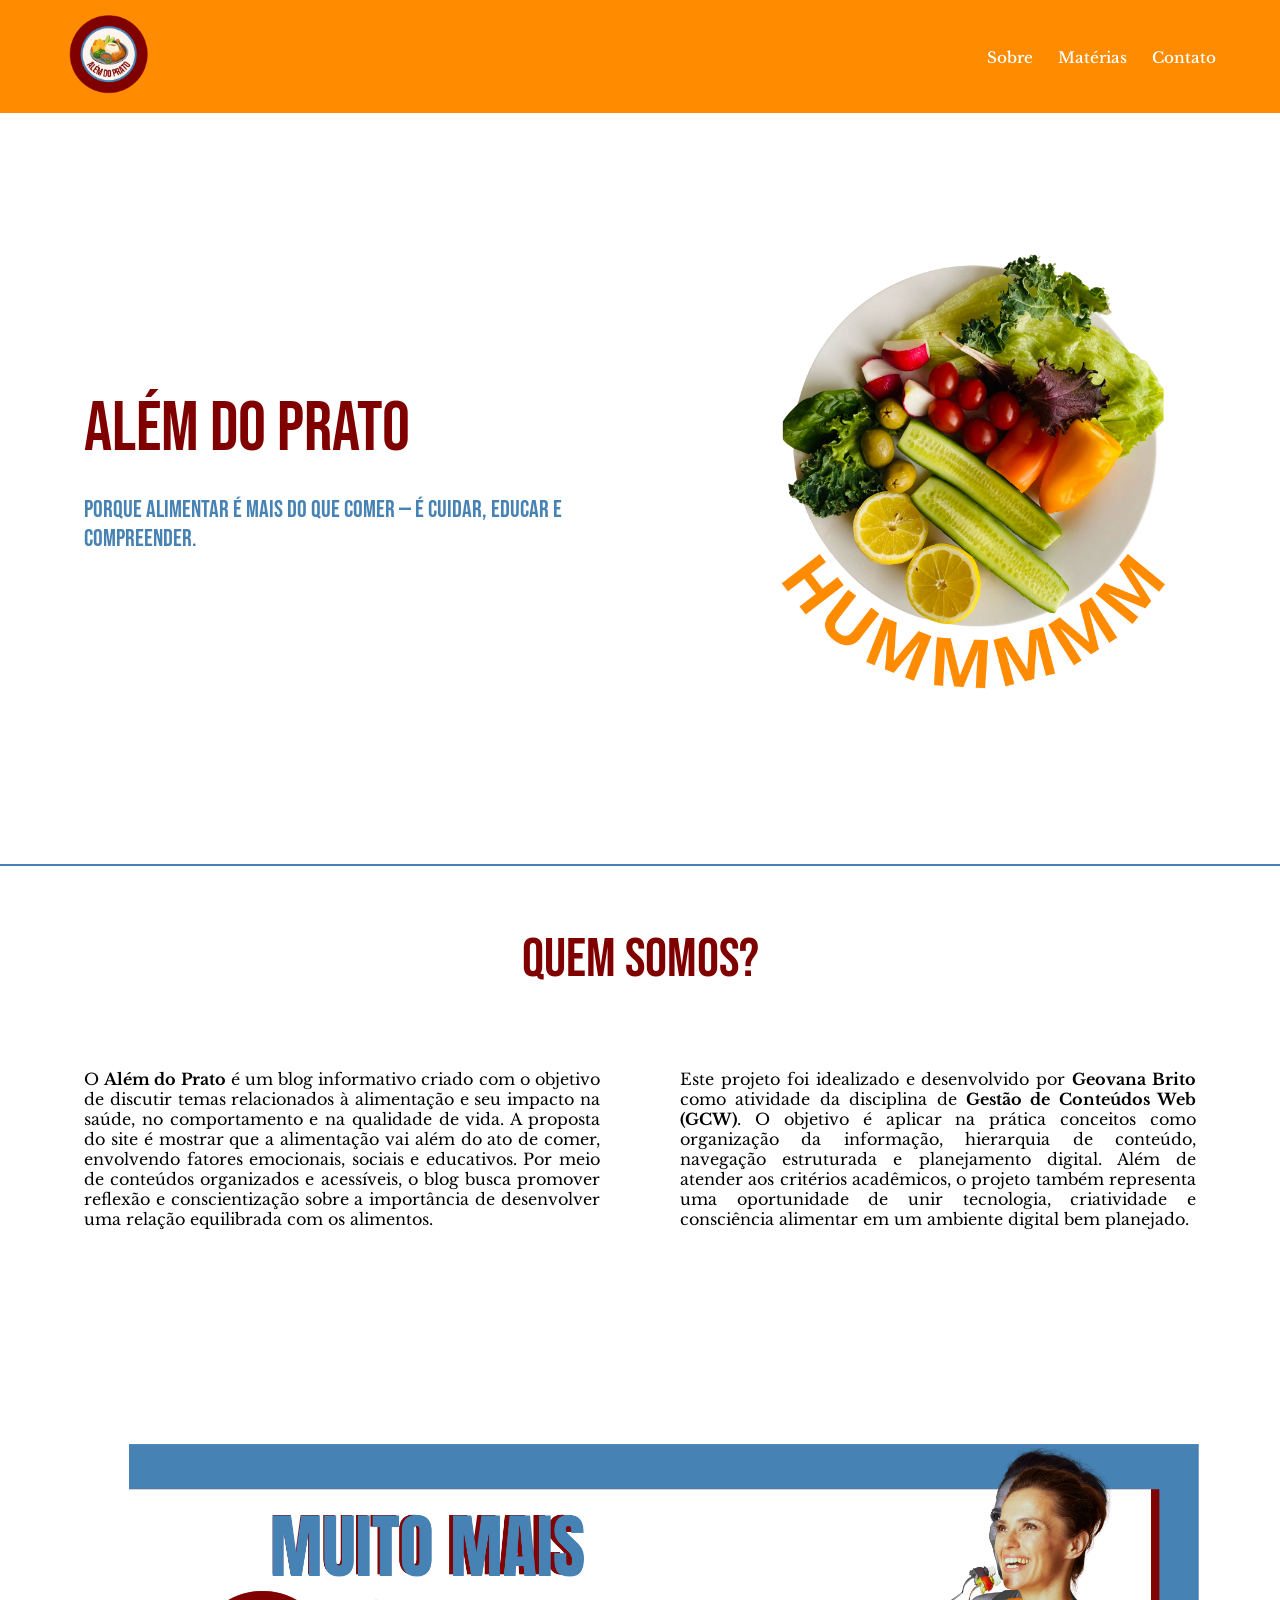
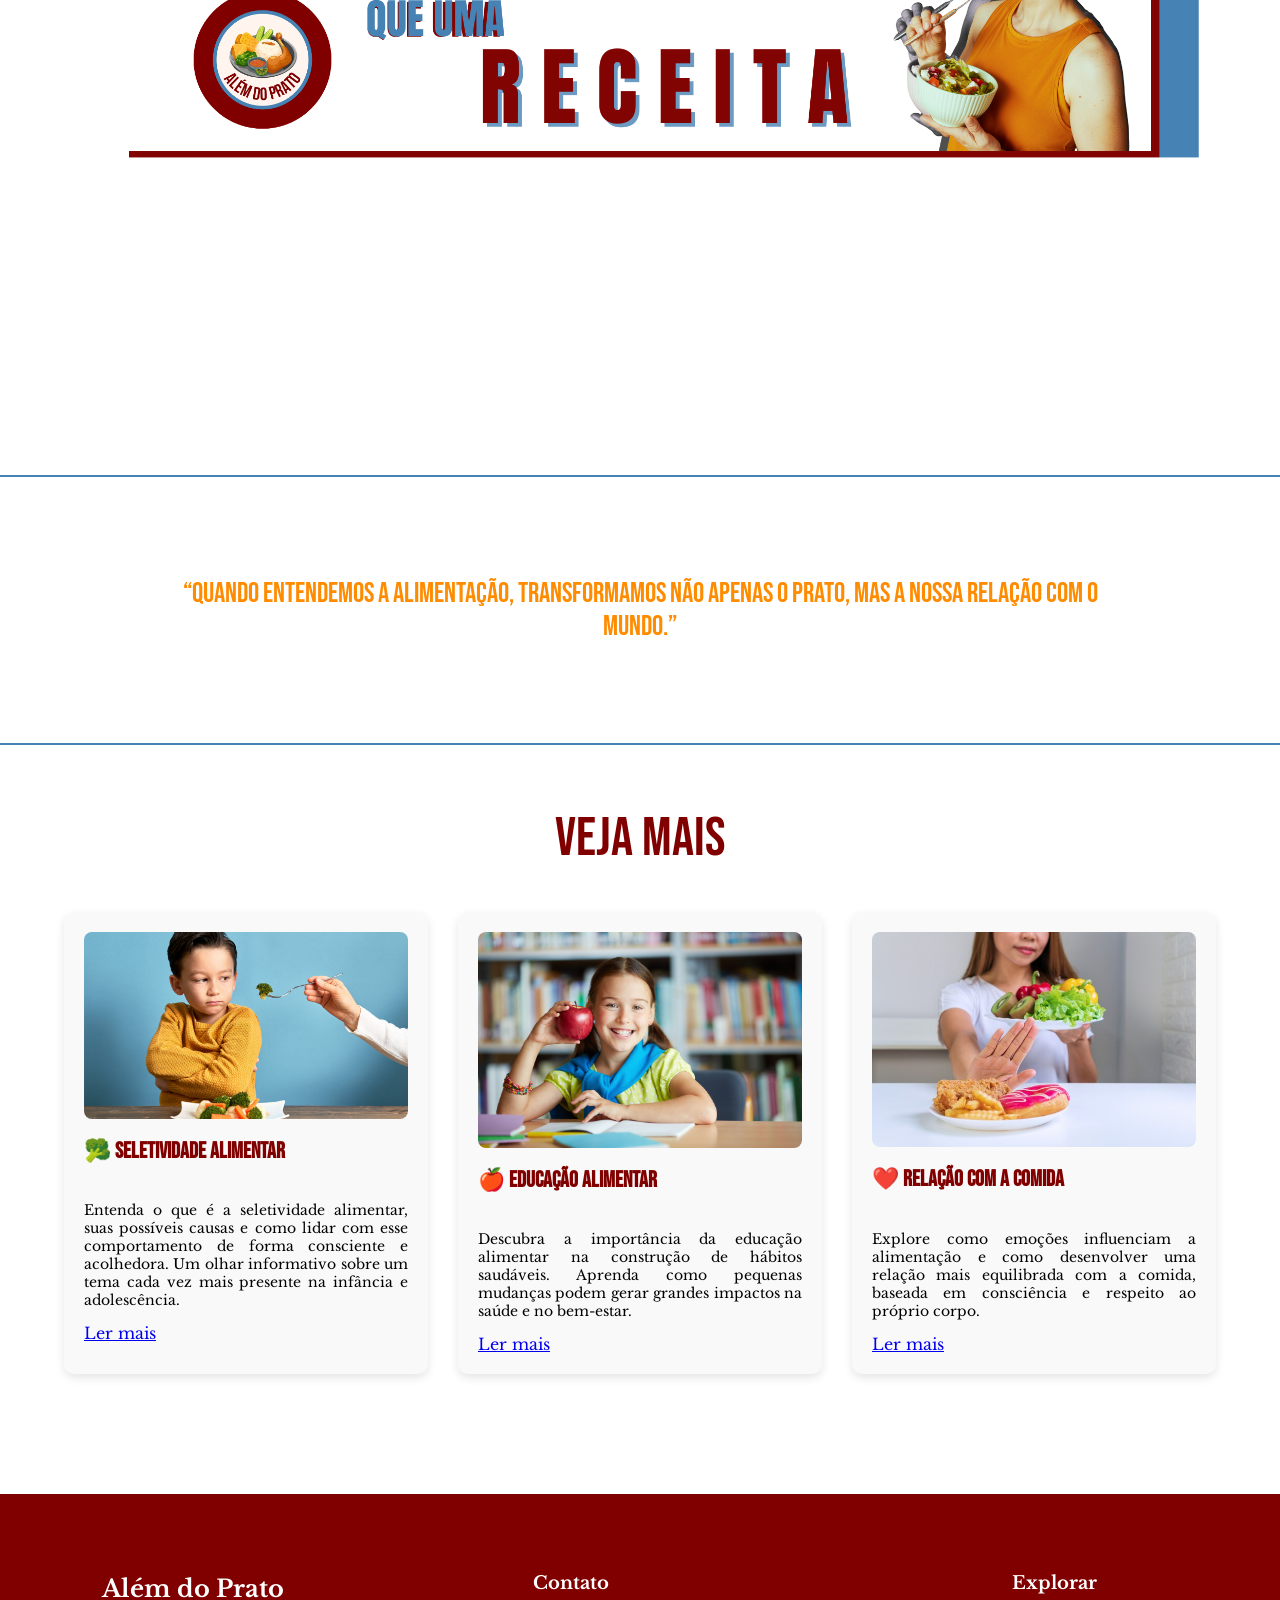
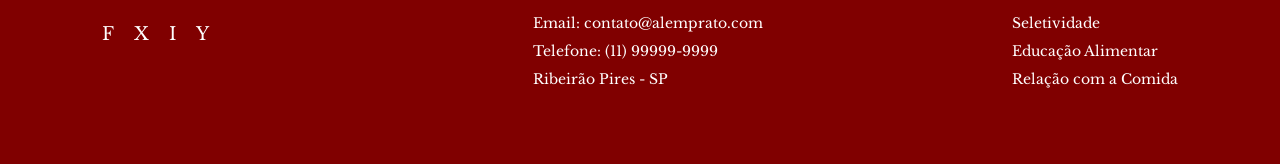
==== index.html @ 41ff0d92 "a" ====
<!DOCTYPE html>
<html lang="pt-br">
<head>
    <meta charset="UTF-8">
    <meta name="viewport" content="width=device-width, initial-scale=1.0">

    <!-- Fontes -->
    <link rel="stylesheet" href="https://fonts.googleapis.com/css2?family=Bebas+Neue&display=swap">
    <link rel="stylesheet" href="https://fonts.googleapis.com/css2?family=Libre+Baskerville:ital,wght@0,400;1,400&display=swap">

    <link rel="stylesheet" href="style.css">
    <title>Além do Prato</title>
</head>

<body>

<header class="cabecalho">
    <div class="logo">
        <img class="imglogo" src="img/logo.png" alt="Logo Além do Prato">
    </div>

    <nav id="menu">
        <input type="checkbox" id="menu-toggle">
        <label for="menu-toggle" class="menu-icon">&#9776;</label>
        <ul>
            <li><a class="menu" href="#sobre">Sobre</a></li>
            <li><a class="menu" href="#materias">Matérias</a></li>
            <li><a class="menu" href="#contato">Contato</a></li>
        </ul>
    </nav>
</header>

<main>

<!-- HERO -->
<section>
    <div class="container">
        <div class="card">
            <h1 class="title">ALÉM DO PRATO</h1>
            <p class="subtitle">
                Porque alimentar é mais do que comer — é cuidar, educar e compreender.
            </p>
        </div>

        <div class="card">
            <img class="imgapr" src="img/Além do Prato.png" alt="Imagem representativa do projeto">
        </div>
    </div>
</section>

<!-- QUEM SOMOS -->
<section id="sobre">
    <h1 class="titleqs">QUEM SOMOS?</h1>

    <div class="container">
        <div class="cardp">
            <p>
                O <strong>Além do Prato</strong> é um blog informativo criado com o objetivo de discutir temas relacionados à alimentação e seu impacto na saúde, no comportamento e na qualidade de vida. A proposta do site é mostrar que a alimentação vai além do ato de comer, envolvendo fatores emocionais, sociais e educativos. Por meio de conteúdos organizados e acessíveis, o blog busca promover reflexão e conscientização sobre a importância de desenvolver uma relação equilibrada com os alimentos.
            </p>
        </div>

        <div class="cardp">
            <p>
                Este projeto foi idealizado e desenvolvido por <strong>Geovana Brito</strong> como atividade da disciplina de <strong>Gestão de Conteúdos Web (GCW)</strong>. O objetivo é aplicar na prática conceitos como organização da informação, hierarquia de conteúdo, navegação estruturada e planejamento digital. Além de atender aos critérios acadêmicos, o projeto também representa uma oportunidade de unir tecnologia, criatividade e consciência alimentar em um ambiente digital bem planejado.
            </p>
        </div>
    </div>

    <div class="banner">
        <img class="bannerimg" src="img/omi.png" alt="Imagem ilustrativa">
    </div>
</section>

<!-- FRASE DE IMPACTO -->
<section>
    <h1 class="fraseimpactante">
        “Quando entendemos a alimentação, transformamos não apenas o prato, mas a nossa relação com o mundo.”
    </h1>
</section>

<!-- MATÉRIAS -->
<section id="materias">
    <h1 class="titleqs">VEJA MAIS</h1>
    <div class="card-group">

        <div class="card">
            <img src="img/seletividade.webp" class="card-img-top" alt="Seletividade Alimentar">
            <div class="card-body">
                <h5 class="card-title">🥦 Seletividade Alimentar</h5>
                <p class="card-text">
                    Entenda o que é a seletividade alimentar, suas possíveis causas e como lidar com esse comportamento de forma consciente e acolhedora. Um olhar informativo sobre um tema cada vez mais presente na infância e adolescência.
                </p>

                <a href="seletividade.html" class="btn-card">Ler mais</a>

            </div>
        </div>
        
        <div class="card">
            <img src="img/educacaoalimentar.jpg" class="card-img-top" alt="Educação Alimentar">
            <div class="card-body">
                <h5 class="card-title">🍎 Educação Alimentar</h5>
                <p class="card-text">
                    Descubra a importância da educação alimentar na construção de hábitos saudáveis. Aprenda como pequenas mudanças podem gerar grandes impactos na saúde e no bem-estar.
                </p>

                <a href="educacao.html" class="btn-card">Ler mais</a>

            </div>
        </div>

        <div class="card">
            <img src="img/relacaocomida.png" class="card-img-top" alt="Relação com a Comida">
            <div class="card-body">
                <h5 class="card-title">❤️ Relação com a Comida</h5>
                <p class="card-text">
                    Explore como emoções influenciam a alimentação e como desenvolver uma relação mais equilibrada com a comida, baseada em consciência e respeito ao próprio corpo.
                </p>

                <a href="relacao.html" class="btn-card">Ler mais</a>

            </div>
        </div>

    </div>
</section>

</main>

<!-- FOOTER -->
<footer id="contato">
    <div class="footer-container">

        <div class="footer-brand">
            <h2>Além do Prato</h2>
            <div class="social-icons">
                <a href="#">F</a>
                <a href="#">X</a>
                <a href="#">I</a>
                <a href="#">Y</a>
            </div>
        </div>

        <div class="footer-column">
            <h3>Contato</h3>
            <ul>
                <li>Email: contato@alemprato.com</li>
                <li>Telefone: (11) 99999-9999</li>
                <li>Ribeirão Pires - SP</li>
            </ul>
        </div>

        <div class="footer-column">
            <h3>Explorar</h3>
            <ul>
                <li><a href="seletividade.html">Seletividade</a></li>
                <li><a href="educacao.html">Educação Alimentar</a></li>
                <li><a href="relacao.html">Relação com a Comida</a></li>
            </ul>
        </div>

    </div>
</footer>

</body>
</html>
---- style.css ----
/* =========================
   CONFIGURAÇÕES GERAIS
========================= */

body{
    background-color: white;
    font-family: "Libre Baskerville", serif;
    margin: 0;
    padding-top: 100px; /* espaço para header fixo */
    text-align: center;
}

section{
    padding: 60px 5%;
    padding: 60px 5%;
    border-bottom: 2px solid #4682B4;
}

section:last-of-type{
    border-bottom: none;
}


h1{
    font-family: "Bebas Neue", sans-serif;
    font-weight: 400;
    color: #800000;
    margin: 0;
}

/* =========================
   HEADER
========================= */

.cabecalho{
    background-color: #FF8C00;
    display: flex;
    justify-content: space-between;
    align-items: center;
    padding: 15px 5%;
    position: fixed;
    top: 0;
    width: 100%;
    z-index: 1000;
    box-sizing: border-box;
}

.logo{
    width: auto;
}

.imglogo{
    width: 90px;
    height: auto;
}

/* =========================
   MENU
========================= */

nav{
    position: relative;
}

nav ul{
    list-style: none;
    margin: 0;
    padding: 0;
    display: flex;
    gap: 25px;
}

nav ul li a{
    color: white;
    text-decoration: none;
    font-size: 0.95rem;
    font-weight: 500;
    transition: 0.3s;
}

nav ul li a:hover{
    color: #4682B4;
}

/* Ícone sanduíche */
.menu-icon{
    display: none;
    font-size: 26px;
    color: white;
    cursor: pointer;
}

#menu-toggle{
    display: none;
}

/* =========================
   HERO 
========================= */

.container{
    display: flex;
    justify-content: space-between;
    align-items: center;
    gap: 40px;
    flex-wrap: wrap;
}

.title{
    text-align: left;
    font-size: 70px;
}

.subtitle{
    font-family: "Bebas Neue", sans-serif;
    color: #4682B4;
    font-size: 24px;
    text-align: left;
}

.imgapr{
    width: 600px;
    height: auto;
}

/* Remove qualquer aparência de card no hero */
.container > div{
    background: none;
    box-shadow: none;
}

/* =========================
   QUEM SOMOS
========================= */

.titleqs{
    font-size: 55px;
    margin-bottom: 40px;
    font-family: "Bebas Neue", sans-serif;
}

.cardp{
    flex: 1;
    padding: 20px;
    text-align: justify;
}

/* =========================
   BANNER
========================= */

.banner{
    margin-top: 40px;
}

.bannerimg{
    width: 100%;
    height: auto;
    margin-top: 5%;
}

/* =========================
   FRASE IMPACTANTE
========================= */

.fraseimpactante{
    color: #FF8C00;
    font-size: 28px;
    padding: 40px 10%;
}

/* =========================
   CARDS MATÉRIAS
========================= */

.card-group{
    display: flex;
    justify-content: space-between;
    gap: 30px;
    flex-wrap: wrap;
}

.card{
    flex: 1;
    min-width: 280px;
    background-color: #f9f9f9;
    padding: 20px;
    border-radius: 10px;
    box-shadow: 0 4px 10px rgba(0,0,0,0.1);
    text-align: left;
}

.card-img-top{
    width: 100%;
    border-radius: 8px;
}

.card-title{
    font-family: "Bebas Neue", sans-serif;
    font-size: 22px;
    margin-top: 15px;
    color: #800000;
}

.card-text{
    font-size: 14px;
    text-align: justify;
}

/* =========================
   FOOTER
========================= */

footer{
    background-color: #800000;
    color: white;
    padding: 60px 8%;
    margin-top: 60px;
}

.footer-container{
    display: flex;
    justify-content: space-between;
    flex-wrap: wrap;
    gap: 40px;
    text-align: left;
}

.footer-brand h2{
    font-size: 24px;
    margin-bottom: 20px;
}

.social-icons a{
    color: white;
    text-decoration: none;
    margin-right: 15px;
    font-size: 18px;
    transition: 0.3s;
}

.social-icons a:hover{
    opacity: 0.7;
}

.footer-column h3{
    margin-bottom: 20px;
    font-size: 18px;
}

.footer-column ul{
    list-style: none;
    padding: 0;
}

.footer-column ul li{
    margin-bottom: 10px;
    font-size: 14px;
}

.footer-column ul li a{
    text-decoration: none;
    color: white;
    transition: 0.3s;
}

.footer-column ul li a:hover{
    opacity: 0.7;
}

/* =========================
   RESPONSIVIDADE
========================= */

@media (max-width: 900px){

    .container{
        flex-direction: column;
        text-align: center;
    }

    .title,
    .subtitle{
        text-align: center;
    }

    .imgapr{
        width: 80%;
    }

    .card-group{
        flex-direction: column;
    }

    /* MENU MOBILE */

    nav ul{
        position: absolute;
        top: 60px;
        right: 0;
        background-color: #FF8C00;
        flex-direction: column;
        width: 180px;
        padding: 15px;
        border-radius: 8px;
        display: none;
    }

    nav ul li{
        margin: 10px 0;
    }

    #menu-toggle:checked ~ ul{
        display: flex;
    }

    .menu-icon{
        display: block;
    }
}
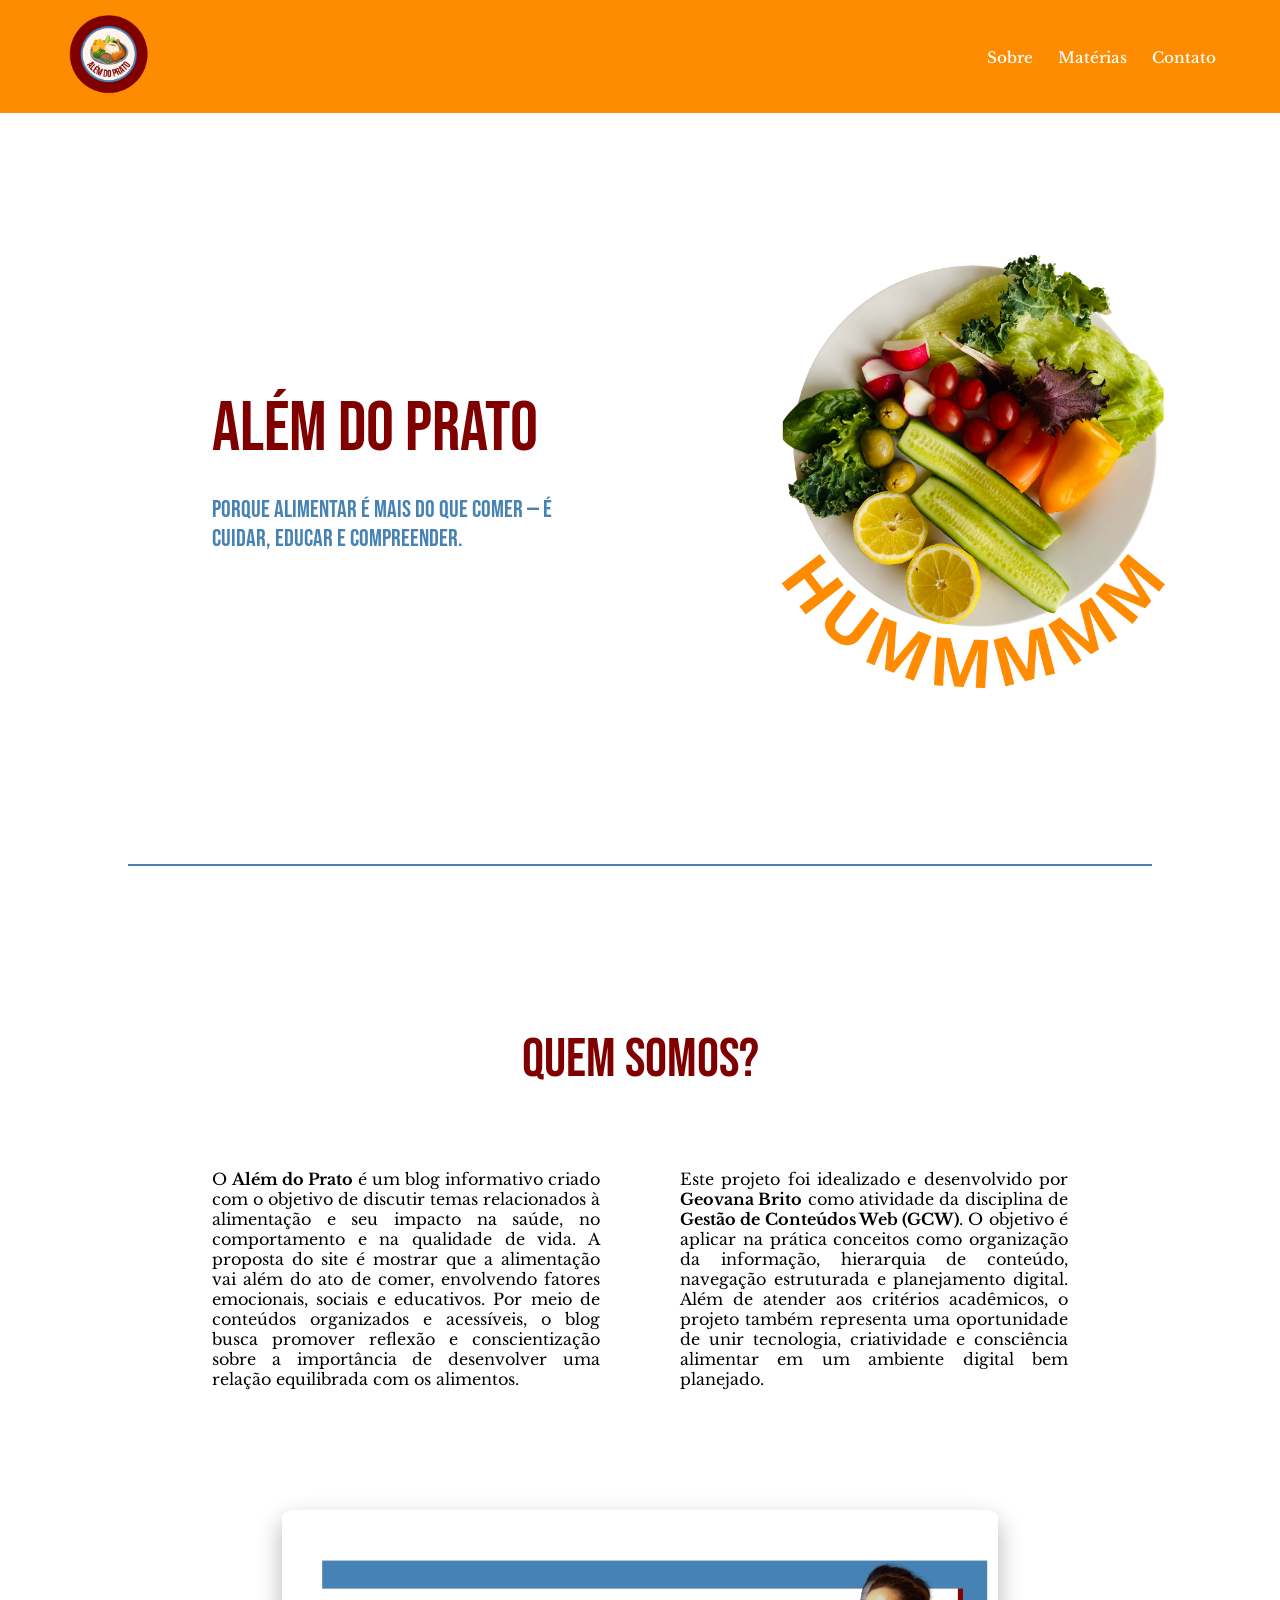
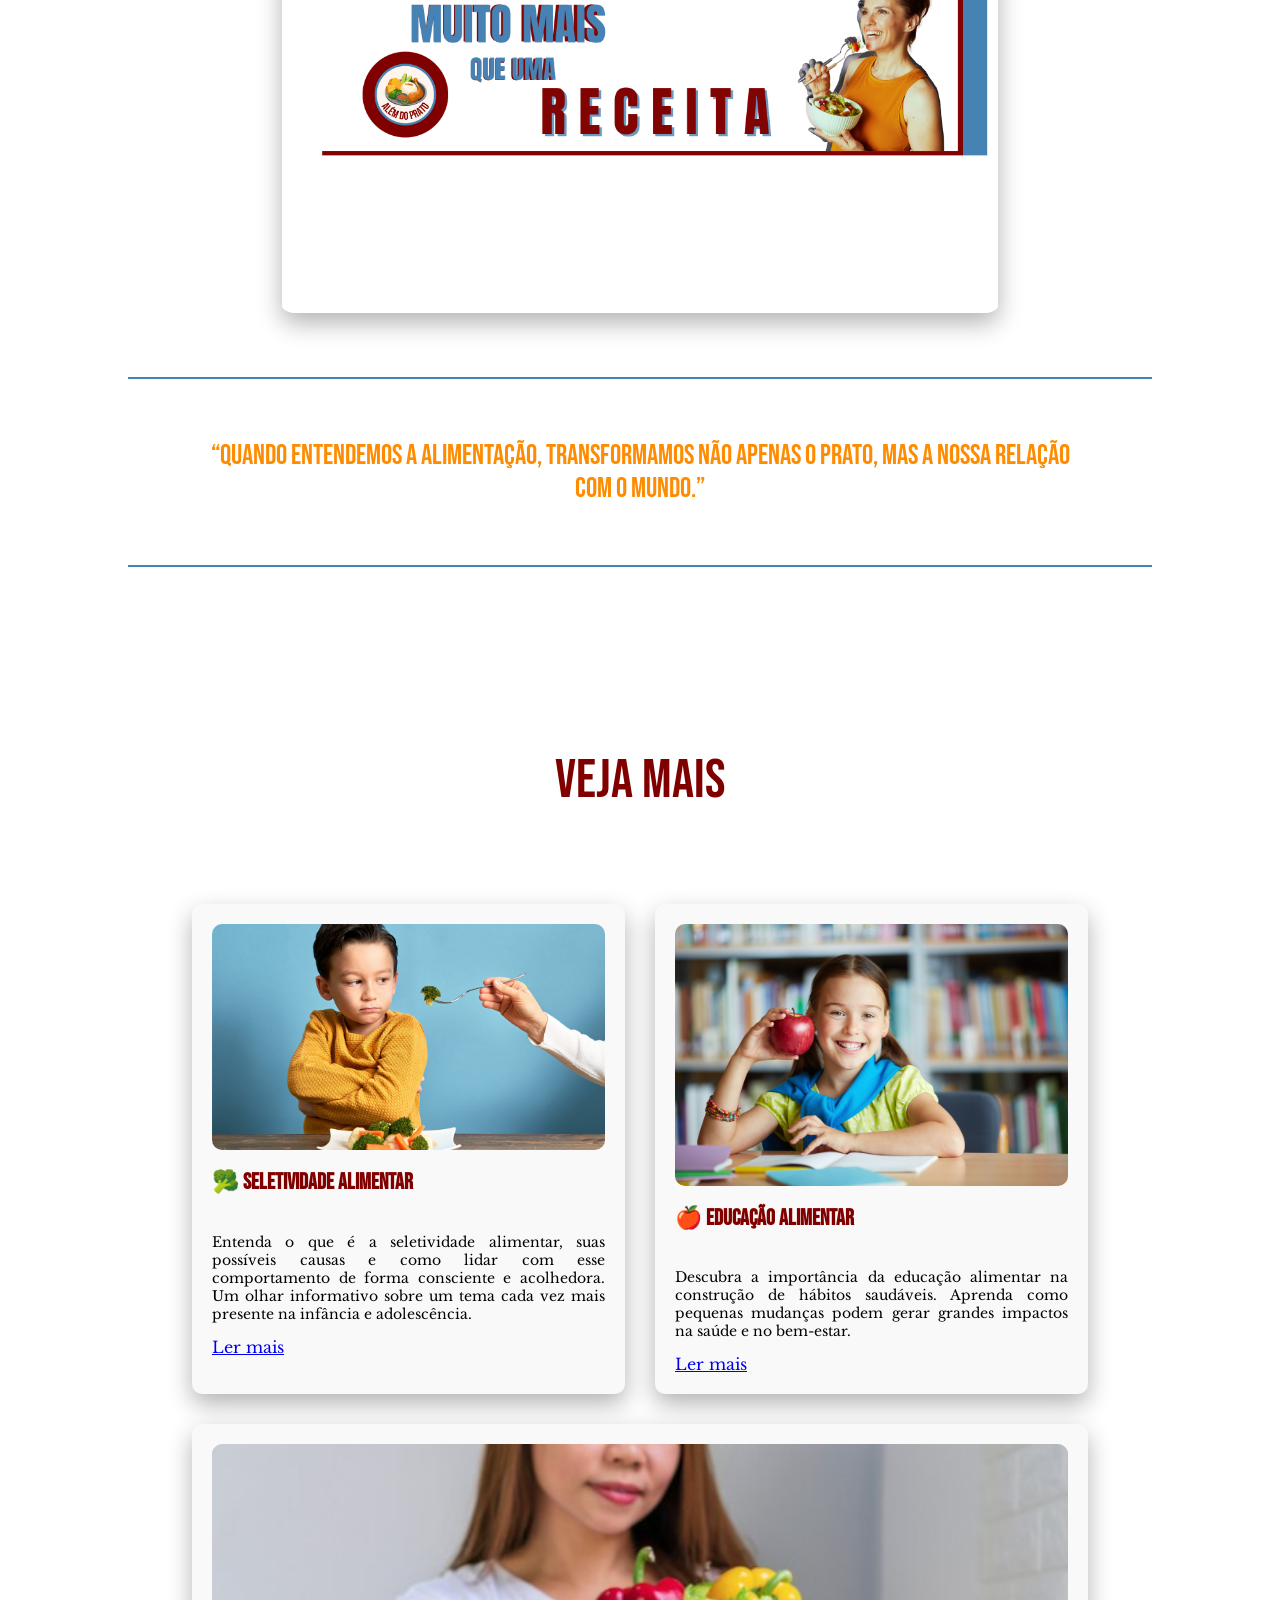
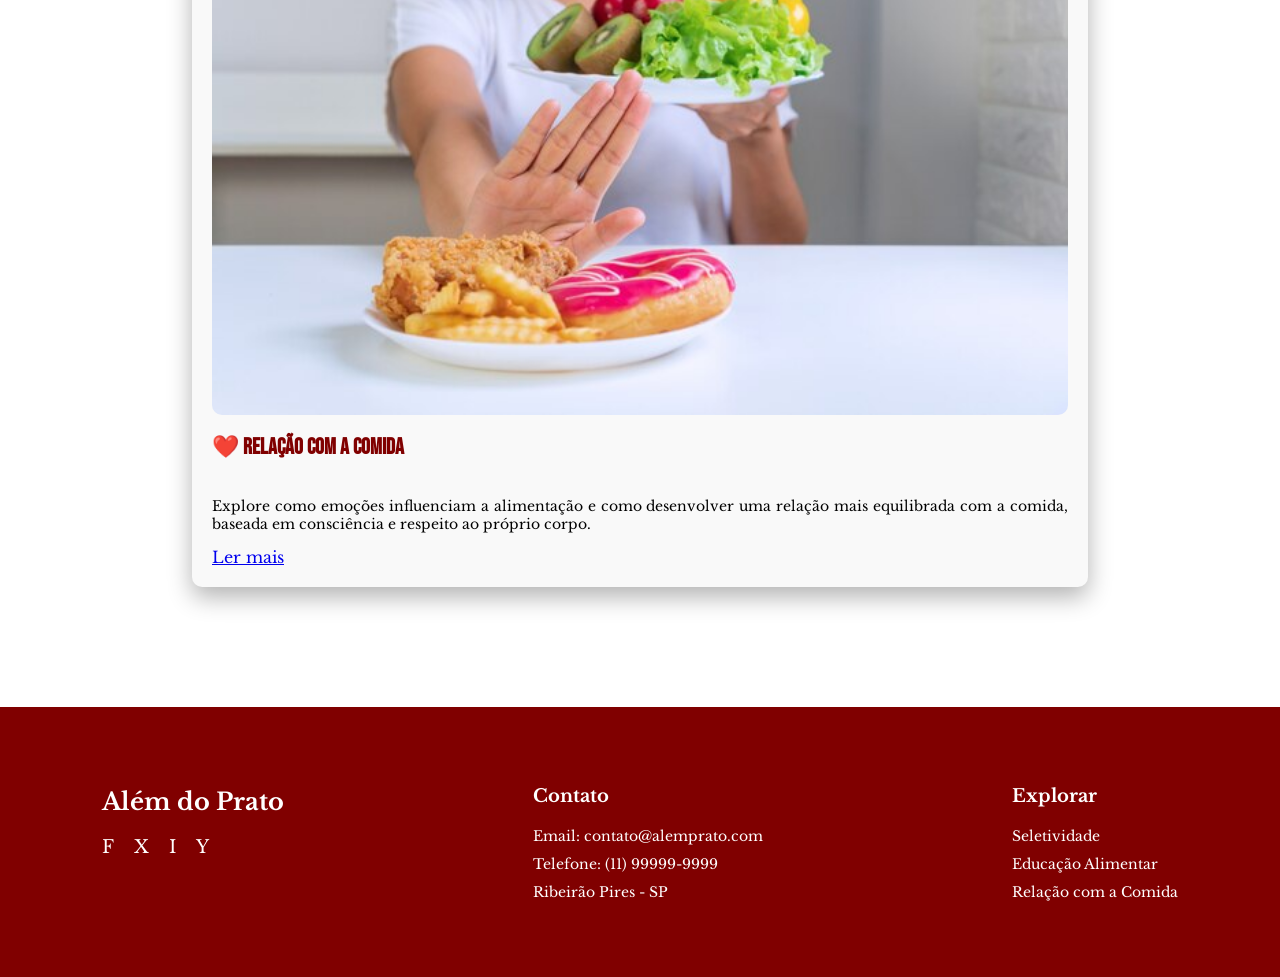
==== commit 18ca66fd: "04/03" ====
--- a/index.html
+++ b/index.html
@@ -33,7 +33,7 @@
 <main>
 
 <!-- HERO -->
-<section>
+<section class="sectionprincipal">
     <div class="container">
         <div class="card">
             <h1 class="title">ALÉM DO PRATO</h1>
@@ -72,7 +72,7 @@
 </section>
 
 <!-- FRASE DE IMPACTO -->
-<section>
+<section class="frasesec">
     <h1 class="fraseimpactante">
         “Quando entendemos a alimentação, transformamos não apenas o prato, mas a nossa relação com o mundo.”
     </h1>
@@ -80,7 +80,7 @@
 
 <!-- MATÉRIAS -->
 <section id="materias">
-    <h1 class="titleqs">VEJA MAIS</h1>
+    <h1 class="titlevm">VEJA MAIS</h1>
     <div class="card-group">
 
         <div class="card">
--- a/style.css
+++ b/style.css
@@ -12,9 +12,11 @@
 
 section{
     padding: 60px 5%;
-    padding: 60px 5%;
+    margin-left: 10%;
+    margin-right: 10%;
     border-bottom: 2px solid #4682B4;
 }
+
 
 section:last-of-type{
     border-bottom: none;
@@ -135,7 +137,15 @@
 
 .titleqs{
     font-size: 55px;
+    margin-top: 100px;
     margin-bottom: 40px;
+    font-family: "Bebas Neue", sans-serif;
+}
+
+.titlevm{
+    font-size: 55px;
+    margin-top: 120px;
+    margin-bottom: 10px;
     font-family: "Bebas Neue", sans-serif;
 }
 
@@ -148,15 +158,16 @@
 /* =========================
    BANNER
 ========================= */
-
 .banner{
     margin-top: 40px;
 }
 
 .bannerimg{
-    width: 100%;
+    width: 80%;
     height: auto;
     margin-top: 5%;
+    border-radius: 2%;
+    box-shadow:  0 10px 25px rgba(0, 0, 0, 0.3);;
 }
 
 /* =========================
@@ -166,7 +177,6 @@
 .fraseimpactante{
     color: #FF8C00;
     font-size: 28px;
-    padding: 40px 10%;
 }
 
 /* =========================
@@ -174,6 +184,7 @@
 ========================= */
 
 .card-group{
+    margin-top: 10%;
     display: flex;
     justify-content: space-between;
     gap: 30px;
@@ -188,11 +199,13 @@
     border-radius: 10px;
     box-shadow: 0 4px 10px rgba(0,0,0,0.1);
     text-align: left;
+    box-shadow:  0 10px 25px rgba(0, 0, 0, 0.3);
+    transition: ease-in-out 0.3 ;
 }
 
 .card-img-top{
     width: 100%;
-    border-radius: 8px;
+    border-radius: 10px;
 }
 
 .card-title{
@@ -205,6 +218,13 @@
 .card-text{
     font-size: 14px;
     text-align: justify;
+}
+
+
+.card:hover{
+    box-shadow:  0 10px 25px rgba(0, 0, 0, 0.3);
+    transform: scale(1.02);
+    translate: 1.2;
 }
 
 /* =========================
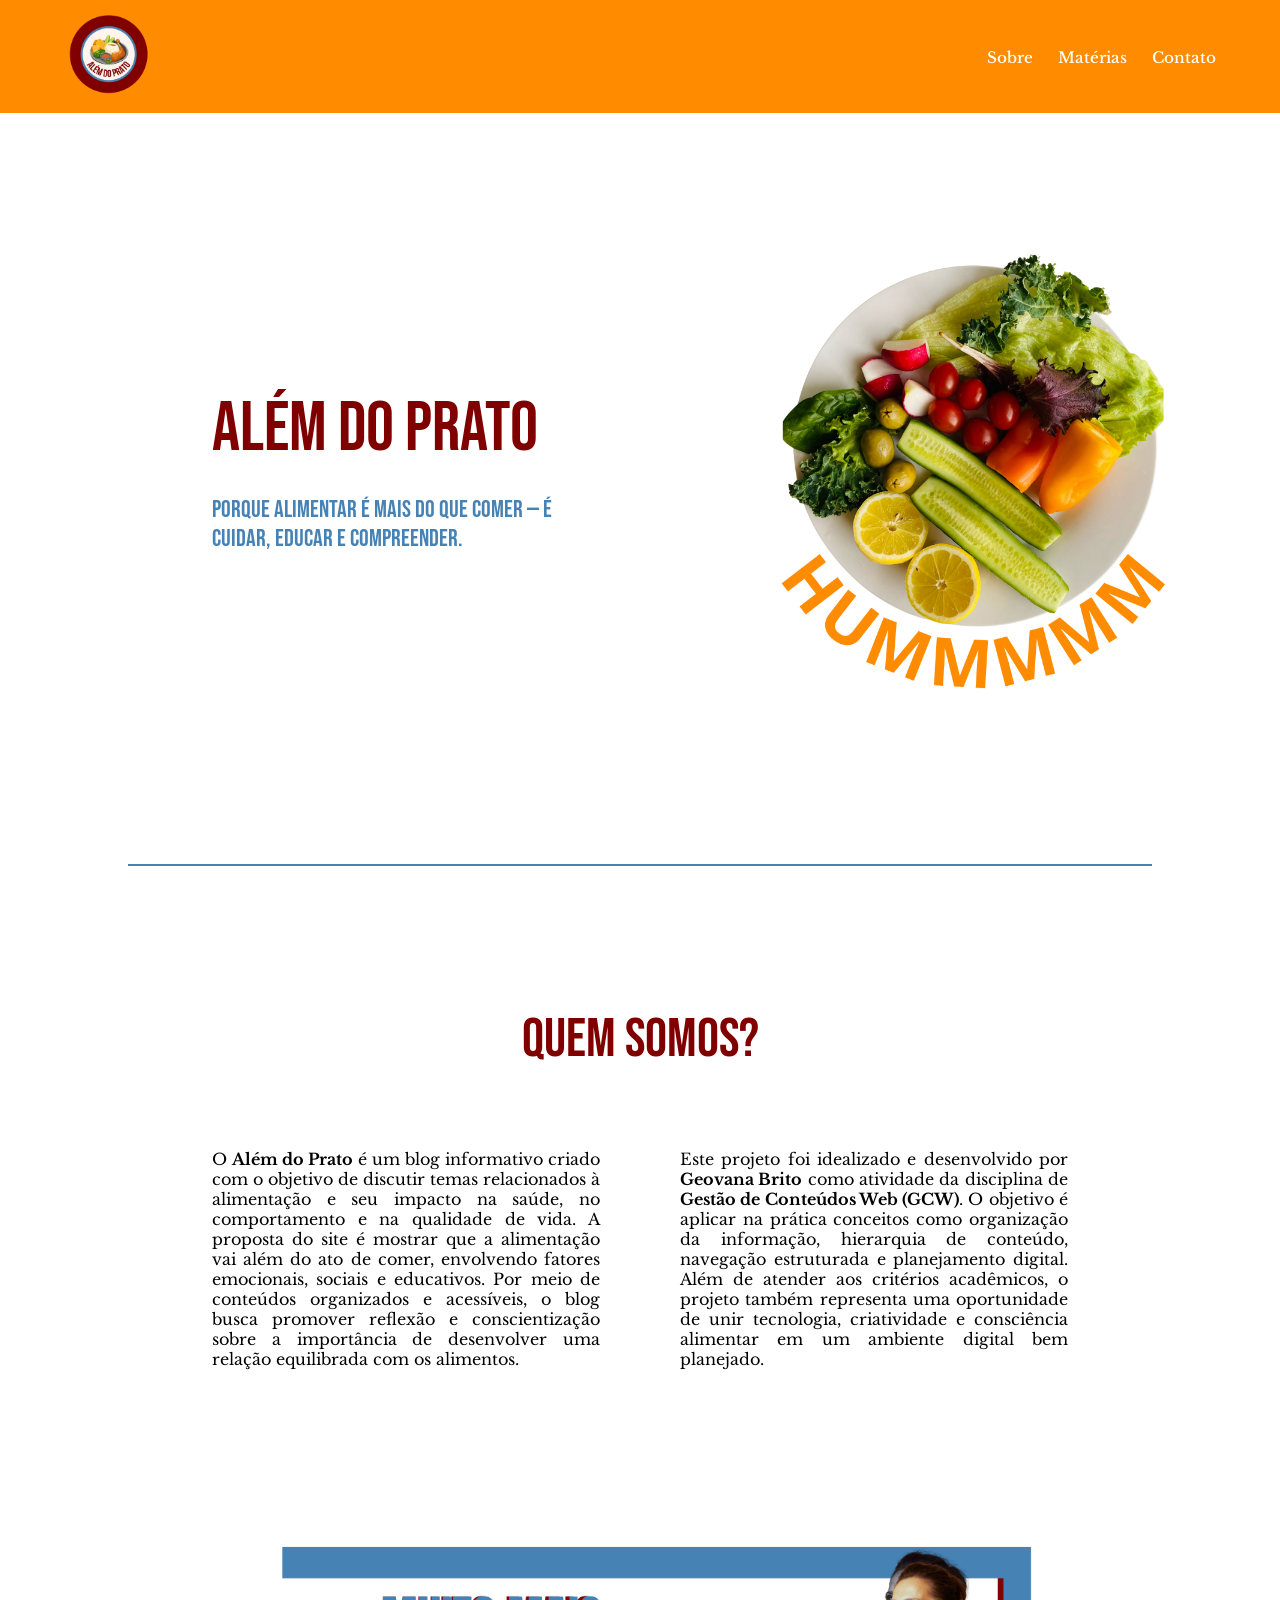
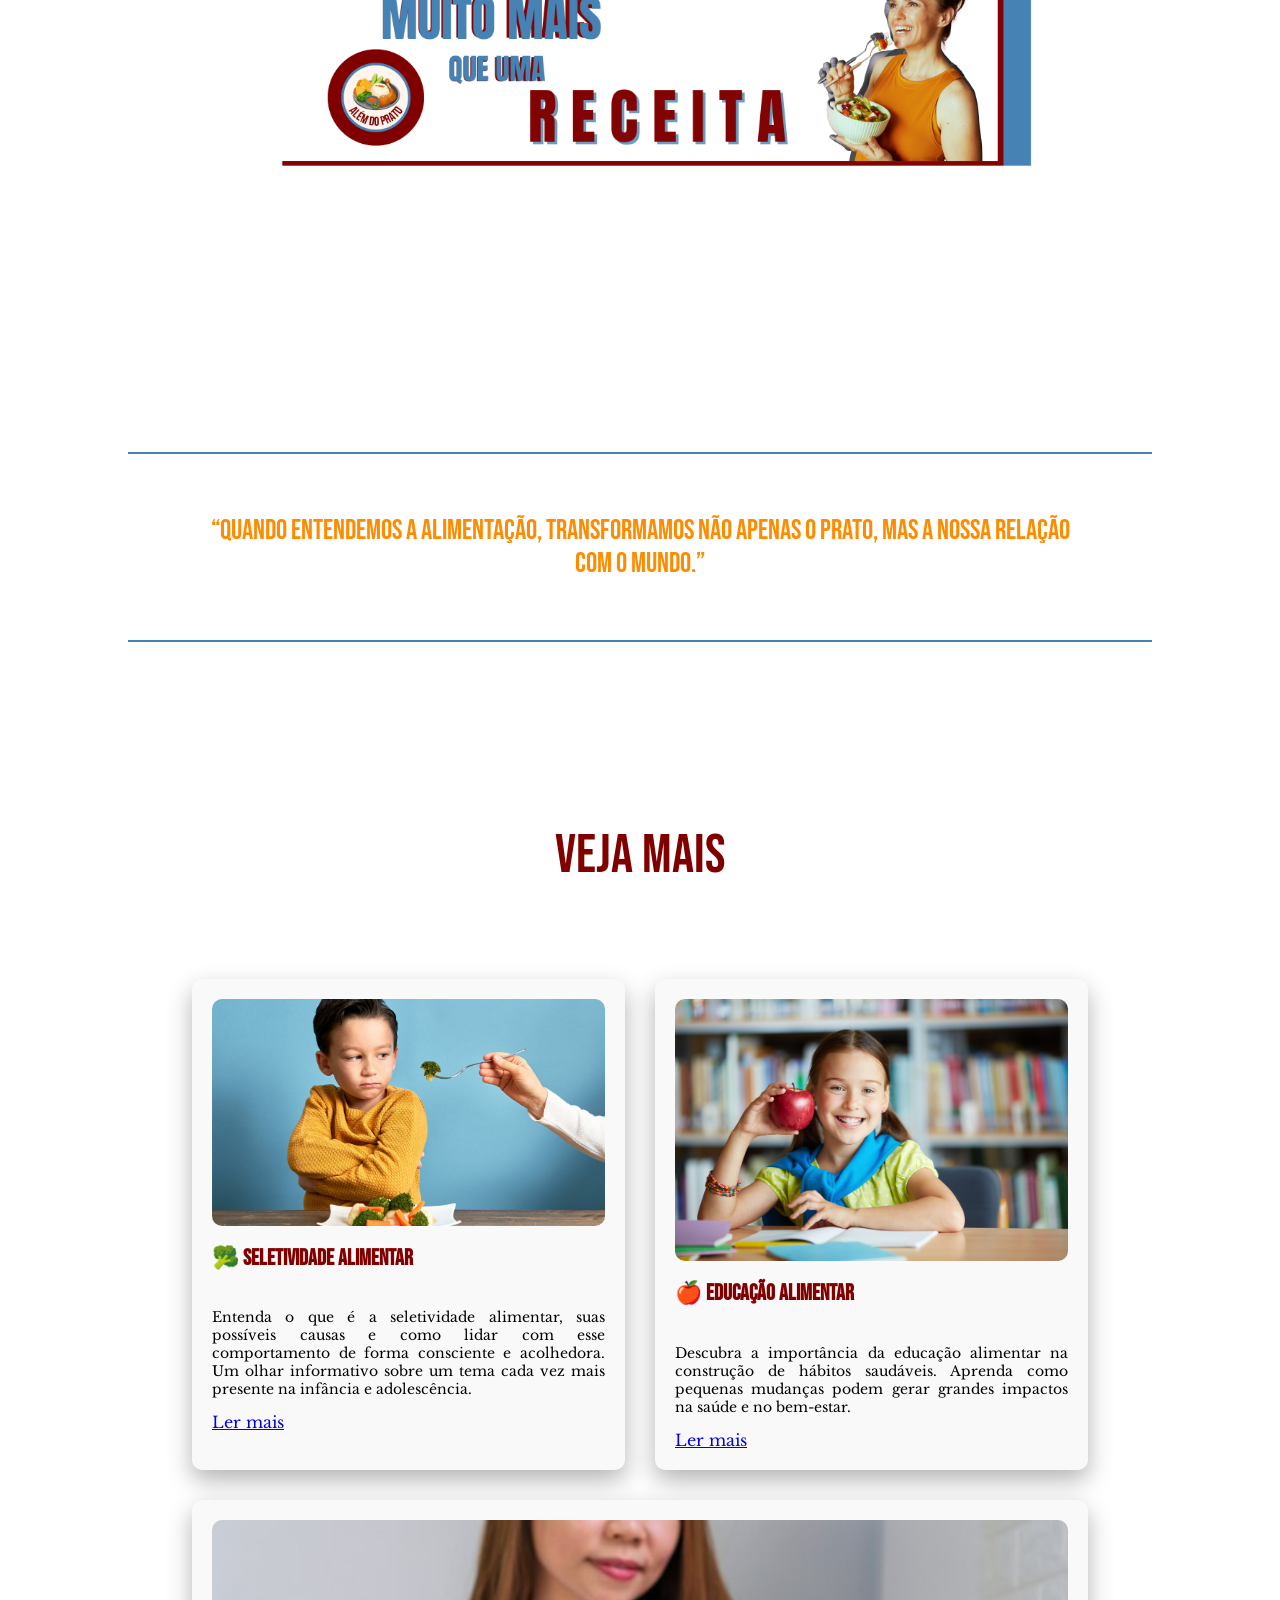
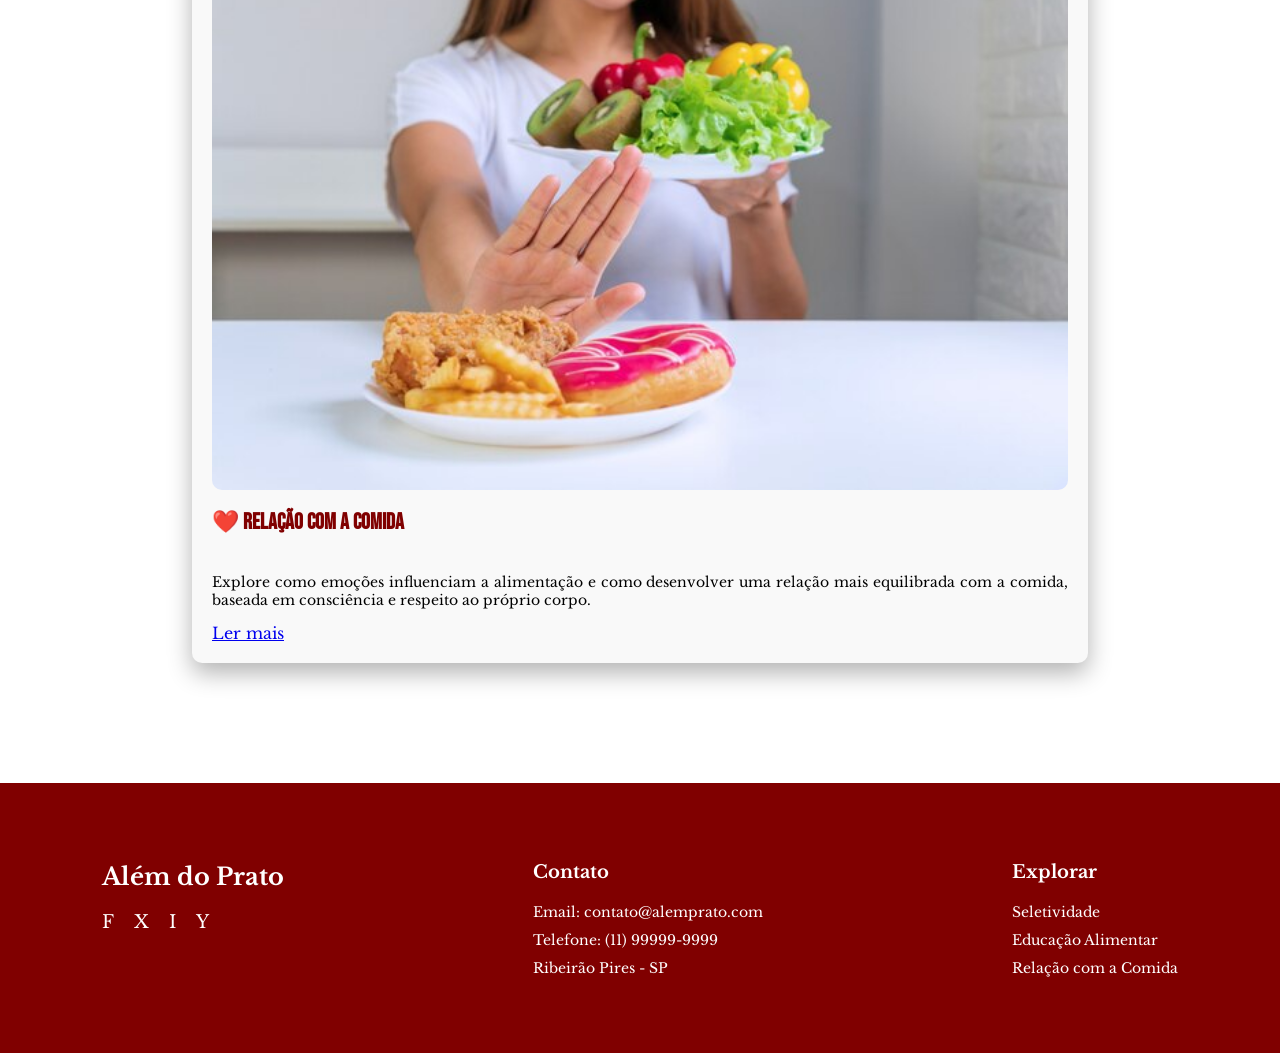
==== commit 5a959f1b: "Add files via upload" ====
--- a/index.html
+++ b/index.html
@@ -35,16 +35,17 @@
 <!-- HERO -->
 <section class="sectionprincipal">
     <div class="container">
-        <div class="card">
+        <div class="cardprincipal">
             <h1 class="title">ALÉM DO PRATO</h1>
             <p class="subtitle">
                 Porque alimentar é mais do que comer — é cuidar, educar e compreender.
             </p>
         </div>
 
-        <div class="card">
+        <div class="cardprincipal">
             <img class="imgapr" src="img/Além do Prato.png" alt="Imagem representativa do projeto">
         </div>
+        
     </div>
 </section>
 
@@ -67,7 +68,7 @@
     </div>
 
     <div class="banner">
-        <img class="bannerimg" src="img/omi.png" alt="Imagem ilustrativa">
+        <img class="bannering" src="img/omi.png" alt="Imagem ilustrativa">
     </div>
 </section>
 
@@ -162,5 +163,7 @@
     </div>
 </footer>
 
+
+</body>
 </body>
 </html>
--- a/style.css
+++ b/style.css
@@ -85,6 +85,7 @@
 }
 
 /* Ícone sanduíche */
+
 .menu-icon{
     display: none;
     font-size: 26px;
@@ -137,7 +138,7 @@
 
 .titleqs{
     font-size: 55px;
-    margin-top: 100px;
+    margin-top: 80px;
     margin-bottom: 40px;
     font-family: "Bebas Neue", sans-serif;
 }
@@ -162,12 +163,13 @@
     margin-top: 40px;
 }
 
-.bannerimg{
-    width: 80%;
+.bannering{
+    width: 90%;
     height: auto;
     margin-top: 5%;
+    margin-bottom: 5%;
     border-radius: 2%;
-    box-shadow:  0 10px 25px rgba(0, 0, 0, 0.3);;
+    
 }
 
 /* =========================
@@ -189,6 +191,34 @@
     justify-content: space-between;
     gap: 30px;
     flex-wrap: wrap;
+}
+
+.cardprincipal{
+    flex: 1;
+    min-width: 280px;
+    background-color: #f9f9f9;
+    padding: 20px;
+    border-radius: 10px;
+    text-align: left;
+    box-shadow:  0 10px 25px rgba(0, 0, 0, 0.3);
+    transition: ease-in-out 0.3 ;
+}
+
+.card-img-top{
+    width: 100%;
+    border-radius: 10px;
+}
+
+.card-title{
+    font-family: "Bebas Neue", sans-serif;
+    font-size: 22px;
+    margin-top: 15px;
+    color: #800000;
+}
+
+.card-text{
+    font-size: 14px;
+    text-align: justify;
 }
 
 .card{
@@ -197,30 +227,10 @@
     background-color: #f9f9f9;
     padding: 20px;
     border-radius: 10px;
-    box-shadow: 0 4px 10px rgba(0,0,0,0.1);
     text-align: left;
     box-shadow:  0 10px 25px rgba(0, 0, 0, 0.3);
     transition: ease-in-out 0.3 ;
 }
-
-.card-img-top{
-    width: 100%;
-    border-radius: 10px;
-}
-
-.card-title{
-    font-family: "Bebas Neue", sans-serif;
-    font-size: 22px;
-    margin-top: 15px;
-    color: #800000;
-}
-
-.card-text{
-    font-size: 14px;
-    text-align: justify;
-}
-
-
 .card:hover{
     box-shadow:  0 10px 25px rgba(0, 0, 0, 0.3);
     transform: scale(1.02);
@@ -337,4 +347,14 @@
     .menu-icon{
         display: block;
     }
-}+}
+
+
+/* =========================
+   PAGES CONTEÚDO
+========================= */
+
+.sectionazul{
+    border-radius: 2%;
+}
+
